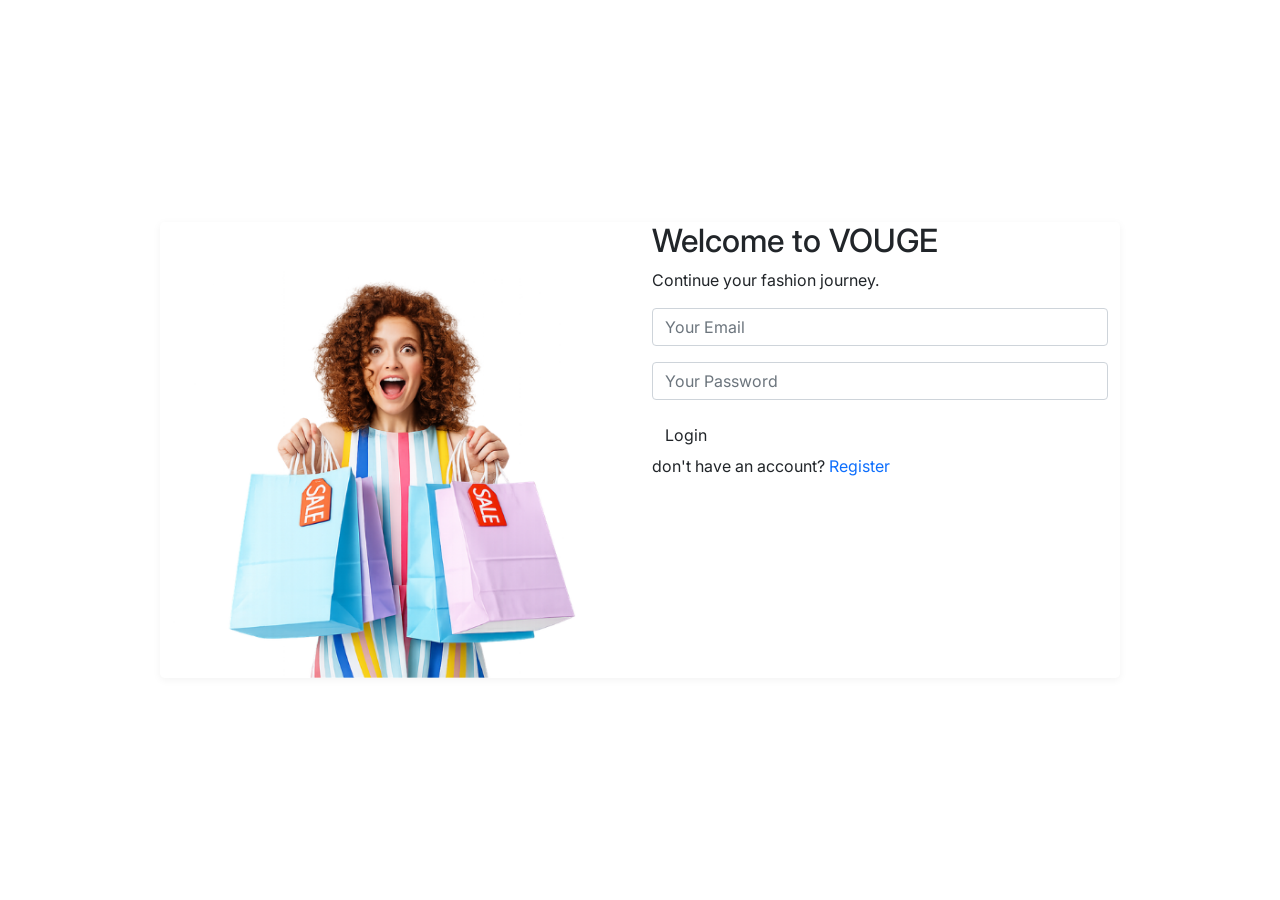
==== login.html @ aa81a9a5 "Add Vouge project" ====
<!DOCTYPE html>
<html lang="en">
    <head>
        <meta charset="UTF-8">
        <meta name="viewport" content="width=device-width, initial-scale=1.0">
        <title>Login</title>
        <link rel="shortcut icon" href="images/shopping-bag.png" type="image/x-icon">
        <link rel="stylesheet" href="css/bootstrap.min.css">
        <link rel="stylesheet" href="css/all.min.css">
        <link rel="stylesheet" href="css/style.css">
        <link rel="preconnect" href="https://fonts.googleapis.com">
        <link rel="preconnect" href="https://fonts.gstatic.com" crossorigin>
        <link href="https://fonts.googleapis.com/css2?family=Inter:ital,opsz,wght@0,14..32,100..900;1,14..32,100..900&display=swap" rel="stylesheet">
    </head>
    <body>
        <section class="box w-75 m-auto rounded-3">
            <div class="container">
                <div class="row">
                    <div class="col-md-6">
                        <div class="image-box">
                            <img src="images/shopping-image.png" class="img-fluid w-100" alt="shopping-image">
                        </div>
                    </div>
                    <div class="col-md-6">
                        <div class="form-box">
                            <h2>Welcome to VOUGE</h2>
                            <p>Continue your fashion journey.</p>
                            <div class="mb-3">
                                <input type="email" class="form-control" id="exampleFormControlInput1" placeholder="Your Email">
                            </div>
                            <div class="mb-3">
                                <input type="password" class="form-control" id="exampleFormControlInput1" placeholder="Your Password">
                            </div>
                            <button class="btn">Login</button>
                            <p>don't have an account? <a href="register.html">Register</a></p>
                        </div>
                    </div>
                </div>
            </div>
        </section>
        <script src="js/bootstrap.bundle.min.js"></script>
        <script src="js/script.js"></script>
    </body>
</html>
---- css/style.css ----
:root{
    --primary: #6995B1;
    --primary-hover: #5A84A0;
    --heading: #1A1A1A;
    --paragraph: #555555;
    --text-secondary: #191919;
    --white-text: #ffffff;
    --bg: #FFFFFF;
    --border: #EAEAEA;
}

body {
    font-family: "Inter", sans-serif;
    min-height: 100vh;
    display: flex;
    flex-direction: column;
    overflow: hidden;
}

a {
    text-decoration: none;
}

/*Login/Register*/
.box {
    box-shadow: 0 2px 8px rgba(0, 0, 0, 0.05);
}
/*Login/Register*/

/*navbar*/


/*navbar*/
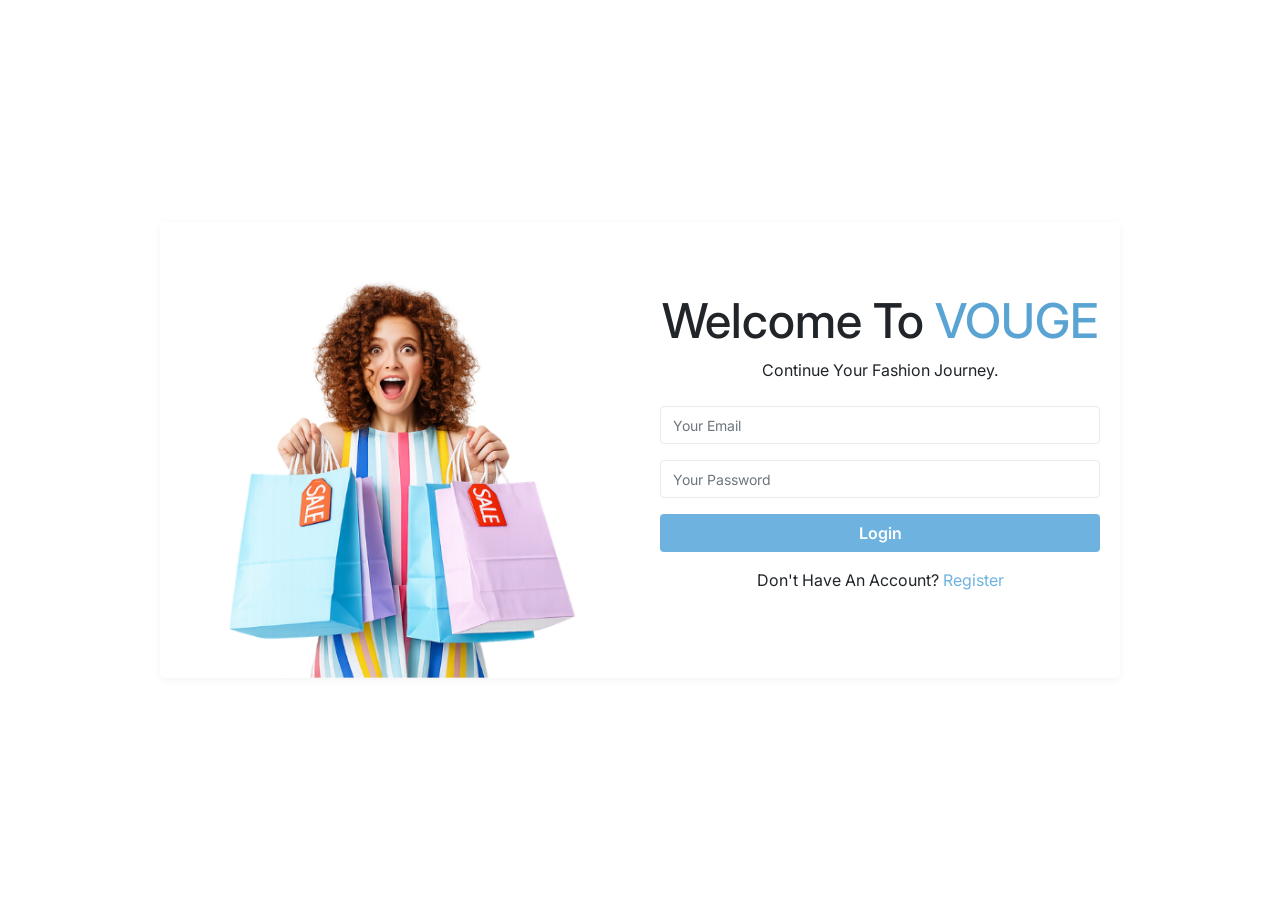
==== commit 4857b1ac: "Add login and register style" ====
--- a/login.html
+++ b/login.html
@@ -15,16 +15,16 @@
     <body>
         <section class="box w-75 m-auto rounded-3">
             <div class="container">
-                <div class="row">
+                <div class="row align-items-center">
                     <div class="col-md-6">
                         <div class="image-box">
                             <img src="images/shopping-image.png" class="img-fluid w-100" alt="shopping-image">
                         </div>
                     </div>
                     <div class="col-md-6">
-                        <div class="form-box">
-                            <h2>Welcome to VOUGE</h2>
-                            <p>Continue your fashion journey.</p>
+                        <div class="form-box p-2 text-center text-capitalize">
+                            <h2>Welcome to <span>VOUGE</span></h2>
+                            <p class="mb-4">Continue your fashion journey.</p>
                             <div class="mb-3">
                                 <input type="email" class="form-control" id="exampleFormControlInput1" placeholder="Your Email">
                             </div>
@@ -32,7 +32,7 @@
                                 <input type="password" class="form-control" id="exampleFormControlInput1" placeholder="Your Password">
                             </div>
                             <button class="btn">Login</button>
-                            <p>don't have an account? <a href="register.html">Register</a></p>
+                            <p class="mt-3">don't have an account? <a href="register.html">Register</a></p>
                         </div>
                     </div>
                 </div>
--- a/css/style.css
+++ b/css/style.css
@@ -1,12 +1,17 @@
 :root{
-    --primary: #6995B1;
-    --primary-hover: #5A84A0;
+    --primary: #6eb3df;
+    --primary-hover: #5AA4D4;
     --heading: #1A1A1A;
     --paragraph: #555555;
     --text-secondary: #191919;
     --white-text: #ffffff;
     --bg: #FFFFFF;
     --border: #EAEAEA;
+}
+
+::selection {
+    background-color: var(--primary);
+    color: var(--white-text);
 }
 
 body {
@@ -25,6 +30,50 @@
 .box {
     box-shadow: 0 2px 8px rgba(0, 0, 0, 0.05);
 }
+
+.form-box h2 {
+    font-size: 3rem;
+}
+
+.form-box h2 span {
+    color: var(--primary-hover);
+}
+
+.form-control {
+    border-color: var(--border);
+}
+
+.form-control:focus {
+    border-color: var(--primary-hover);
+    box-shadow: none !important;
+}
+
+.form-control::placeholder {
+    font-size: 14px;
+}
+
+.form-box button {
+    width: 100%;
+    background-color: var(--primary);
+    color: var(--white-text);
+    font-weight: 600;
+    transition: .5s ease-in;
+}
+
+.form-box button:hover {
+    background-color: var(--primary-hover);
+    color: var(--white-text);
+}
+
+.form-box p a {
+    color: var(--primary);
+    transition: .6s ease-in;
+}
+ 
+.form-box p a:hover {
+    color: var(--primary-hover);
+    text-decoration: underline;
+}
 /*Login/Register*/
 
 /*navbar*/
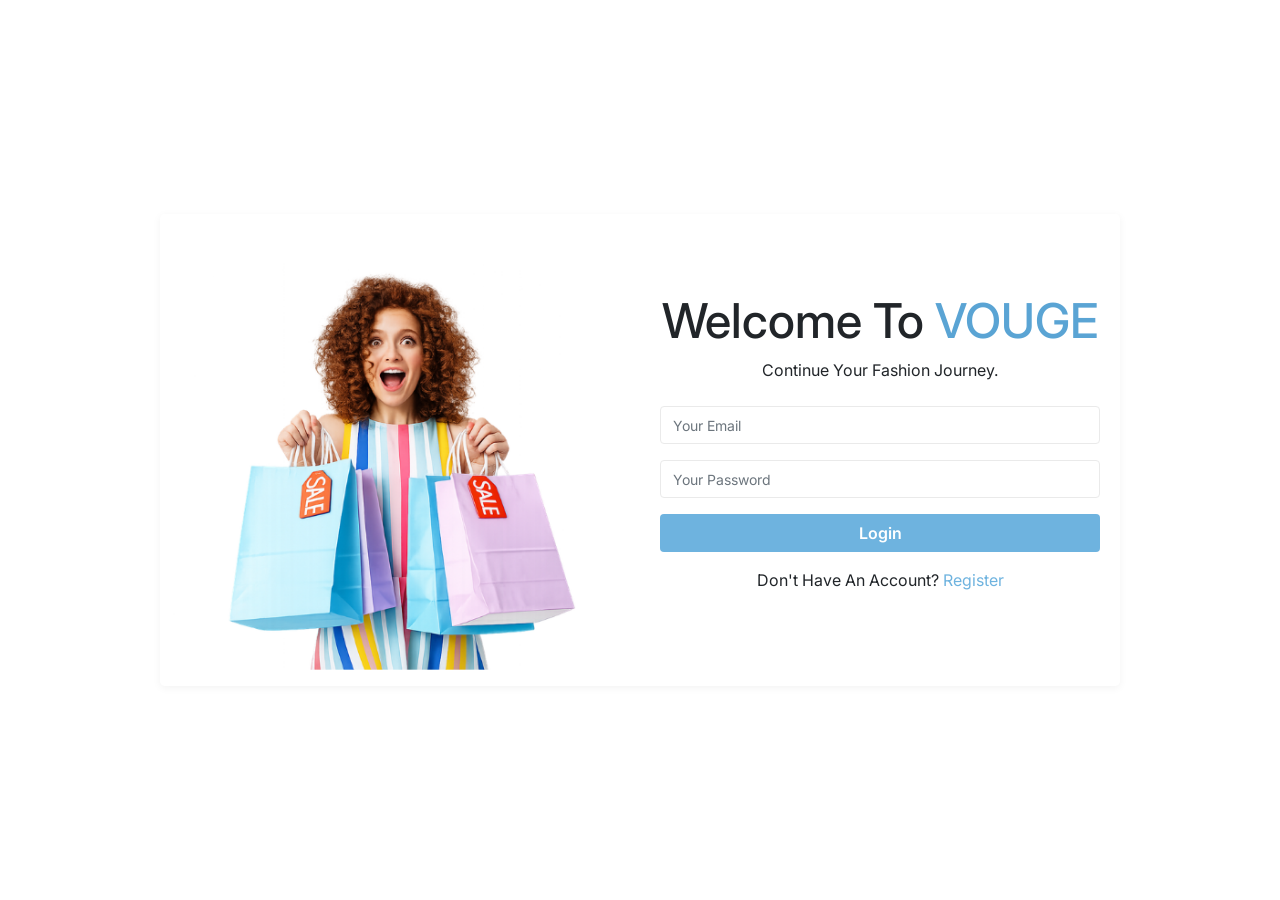
==== commit a31edbf9: "Add logic of login and register page" ====
--- a/login.html
+++ b/login.html
@@ -16,7 +16,7 @@
         <section class="box w-75 m-auto rounded-3">
             <div class="container">
                 <div class="row align-items-center">
-                    <div class="col-md-6">
+                    <div class="col-md-6 mb-3">
                         <div class="image-box">
                             <img src="images/shopping-image.png" class="img-fluid w-100" alt="shopping-image">
                         </div>
@@ -31,7 +31,7 @@
                             <div class="mb-3">
                                 <input type="password" class="form-control" id="exampleFormControlInput1" placeholder="Your Password">
                             </div>
-                            <button class="btn">Login</button>
+                            <button class="btn" onclick="login()">Login</button>
                             <p class="mt-3">don't have an account? <a href="register.html">Register</a></p>
                         </div>
                     </div>
--- a/css/style.css
+++ b/css/style.css
@@ -74,6 +74,12 @@
     color: var(--primary-hover);
     text-decoration: underline;
 }
+
+@media (max-width: 1200px) {
+    .form-box h2 {
+        font-size: 2rem;
+    }
+}
 /*Login/Register*/
 
 /*navbar*/
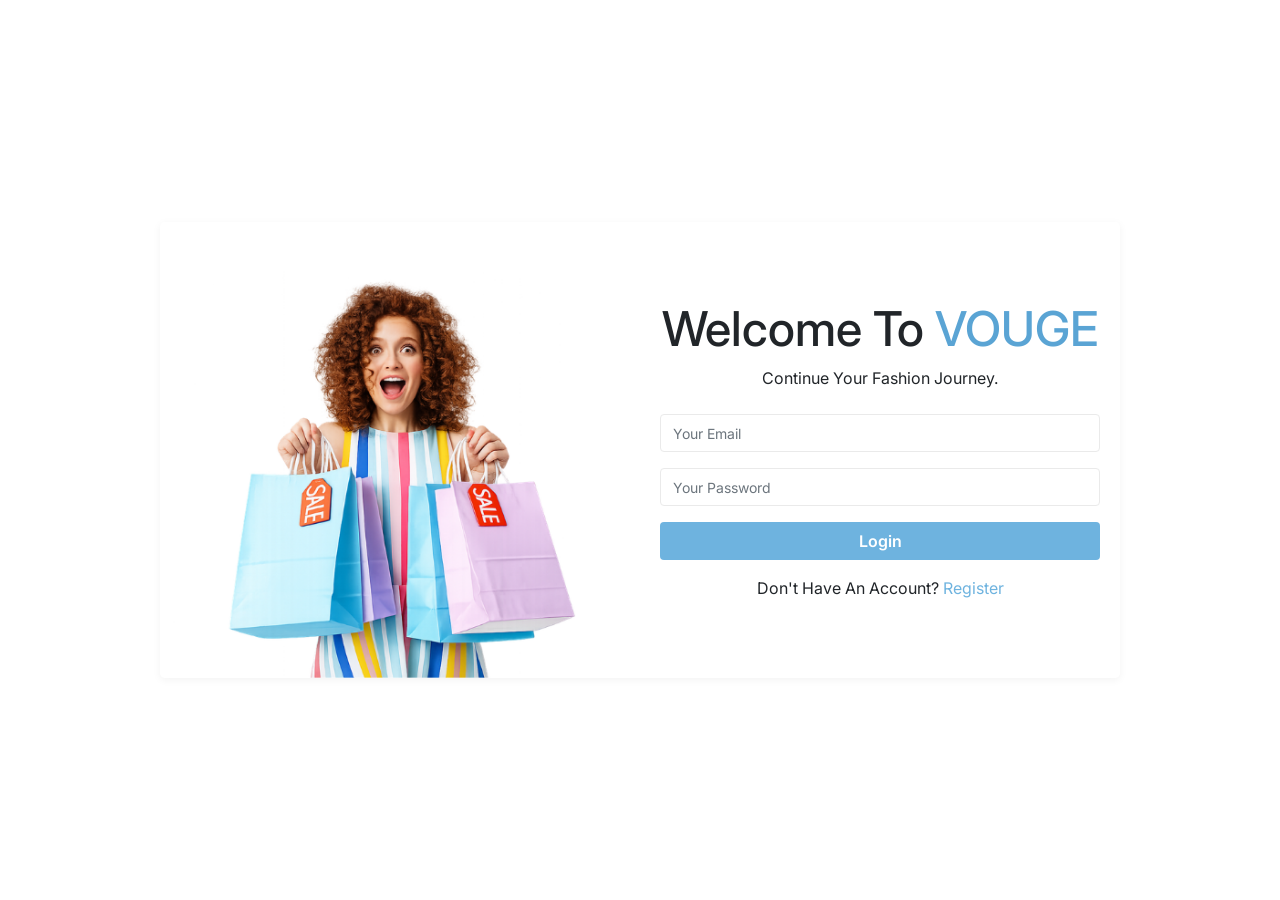
==== commit 6471c058: "Finish vailation and start home page" ====
--- a/login.html
+++ b/login.html
@@ -16,21 +16,22 @@
         <section class="box w-75 m-auto rounded-3">
             <div class="container">
                 <div class="row align-items-center">
-                    <div class="col-md-6 mb-3">
+                    <div class="col-md-6">
                         <div class="image-box">
                             <img src="images/shopping-image.png" class="img-fluid w-100" alt="shopping-image">
                         </div>
                     </div>
                     <div class="col-md-6">
-                        <div class="form-box p-2 text-center text-capitalize">
+                        <div class="form-box p-2 text-center text-capitalize mt-3">
                             <h2>Welcome to <span>VOUGE</span></h2>
                             <p class="mb-4">Continue your fashion journey.</p>
                             <div class="mb-3">
-                                <input type="email" class="form-control" id="exampleFormControlInput1" placeholder="Your Email">
+                                <input type="email" class="form-control" id="inputEmail" placeholder="Your Email">
                             </div>
                             <div class="mb-3">
-                                <input type="password" class="form-control" id="exampleFormControlInput1" placeholder="Your Password">
+                                <input type="password" class="form-control" id="inputPassword" placeholder="Your Password">
                             </div>
+                            <p class="d-none text-danger" id="massage"></p>
                             <button class="btn" onclick="login()">Login</button>
                             <p class="mt-3">don't have an account? <a href="register.html">Register</a></p>
                         </div>
--- a/css/style.css
+++ b/css/style.css
@@ -49,7 +49,7 @@
 }
 
 .form-control::placeholder {
-    font-size: 14px;
+    font-size: .875rem;
 }
 
 .form-box button {
@@ -81,8 +81,87 @@
     }
 }
 /*Login/Register*/
+/****************/
+/*header*/
+header .upper-header {
+    border-bottom: 1px solid var(--border);
+}
 
+header .upper-header p {
+    color: var(--paragraph);
+    font-size: .875rem;
+    animation: move 6s linear infinite;
+}
+
+@keyframes move {
+    from { transform: translateX(-100%); }
+    to { transform: translateX(100%); }
+}
 /*navbar*/
+.navbar-brand {
+    color: var(--heading) !important;
+    font-weight: bold;
+    font-size: 1.875rem;
+}
 
+.tagline {
+    color: #808080;
+    font-size: .875rem;
+    font-family: "Raleway", sans-serif;
+    letter-spacing: 5%;
+}
 
-/*navbar*/+.nav-link {
+    color: var(--text-secondary);
+    margin-inline: 0.63rem;
+    font-weight: 500;
+}
+
+.nav-link:hover {
+    color: var(--primary-hover);
+}
+
+.navbar-toggler {
+    border: 2px solid var(--border);
+}
+
+.navbar-toggler:focus {
+    box-shadow: none;
+}
+
+.group .links a {
+    color: var(--white-text);
+    border-radius: 8px;
+    padding: 12px 18px;
+    border: 1px solid transparent;
+    transition: .5s ease-in;
+}
+
+.group .links a:first-child {
+    background-color: var(--heading);
+}
+
+.group .links a:last-child {
+    background-color: var(--primary);
+}
+
+.group .links a:first-child:hover {
+    background: transparent;
+    color: var(--heading);
+    border-color: var(--heading);
+}
+
+.group .links a:last-child:hover {
+    background: transparent;
+    color: var(--primary);
+    border-color: var(--primary);
+}
+
+@media (max-width: 992px) {
+    .group {
+        margin-top: 20px;
+    }
+}
+/*navbar*/
+/*header*/
+/****************/
